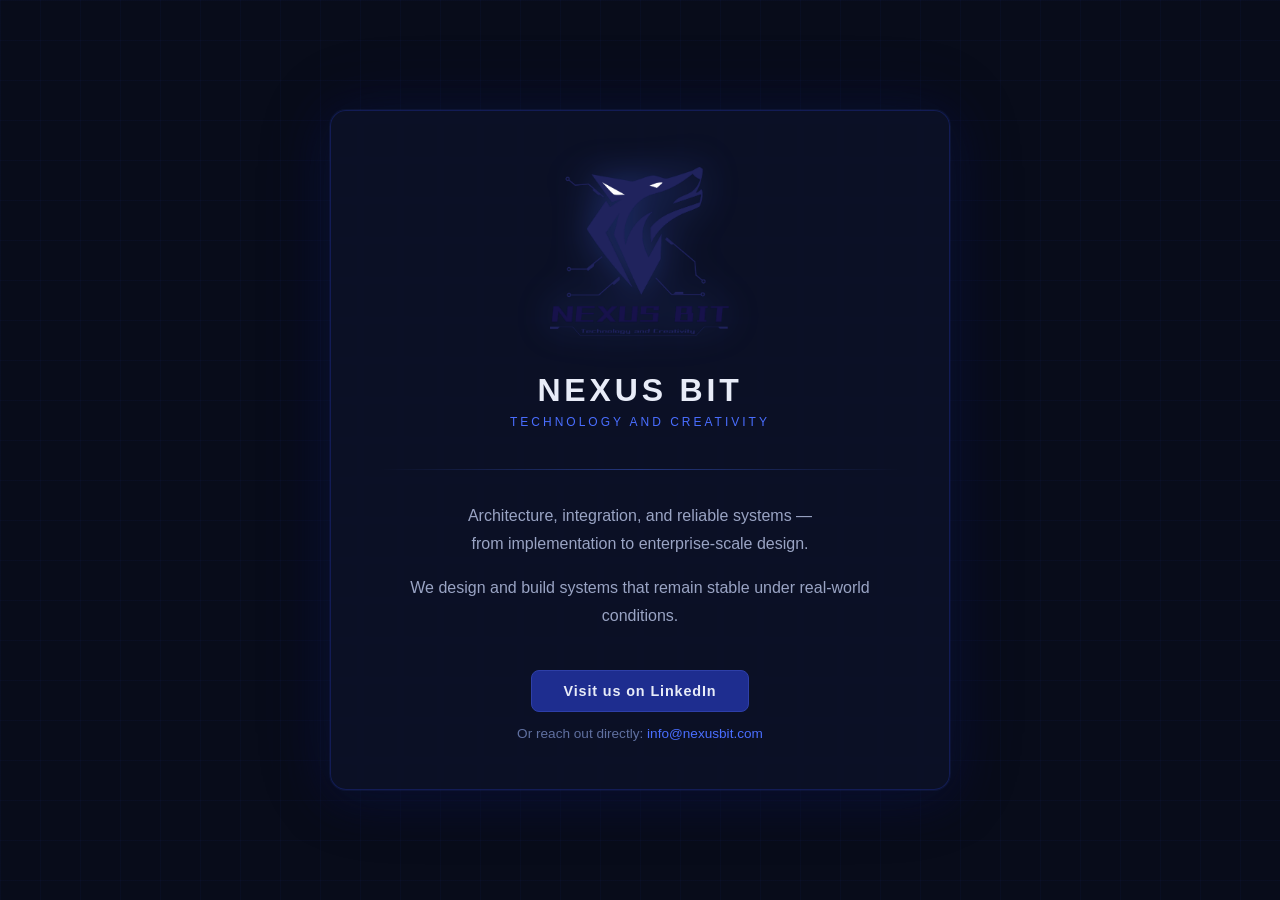
==== index.html @ ad281511 "Initial Commit" ====
<!DOCTYPE html>
<html lang="en">
<head>
  <meta charset="UTF-8">
  <meta name="viewport" content="width=device-width, initial-scale=1.0">
  <title>Nexus Bit</title>
  <style>
    *, *::before, *::after {
      box-sizing: border-box;
      margin: 0;
      padding: 0;
    }

    body {
      background-color: #080c1a;
      color: #c8d0e8;
      font-family: 'Segoe UI', Arial, sans-serif;
      min-height: 100vh;
      display: flex;
      flex-direction: column;
      align-items: center;
      justify-content: center;
      padding: 40px 20px;
      position: relative;
      overflow: hidden;
    }

    /* subtle grid background */
    body::before {
      content: '';
      position: fixed;
      inset: 0;
      background-image:
        linear-gradient(rgba(30, 45, 143, 0.08) 1px, transparent 1px),
        linear-gradient(90deg, rgba(30, 45, 143, 0.08) 1px, transparent 1px);
      background-size: 40px 40px;
      pointer-events: none;
    }

    .card {
      position: relative;
      background: rgba(12, 18, 40, 0.85);
      border: 1px solid rgba(30, 45, 143, 0.45);
      border-radius: 16px;
      padding: 56px 48px 48px;
      max-width: 620px;
      width: 100%;
      text-align: center;
      backdrop-filter: blur(4px);
      box-shadow:
        0 0 0 1px rgba(74, 110, 255, 0.08),
        0 8px 48px rgba(10, 14, 50, 0.7),
        0 0 80px rgba(30, 45, 143, 0.15);
    }

    .logo {
      width: 180px;
      height: auto;
      margin-bottom: 32px;
      filter: drop-shadow(0 0 18px rgba(74, 110, 255, 0.35));
    }

    h1 {
      font-size: 2rem;
      font-weight: 700;
      letter-spacing: 0.12em;
      color: #e8ecf8;
      text-transform: uppercase;
      margin-bottom: 6px;
    }

    .tagline {
      font-size: 0.75rem;
      letter-spacing: 0.25em;
      text-transform: uppercase;
      color: #4a6eff;
      margin-bottom: 40px;
    }

    .divider {
      border: none;
      height: 1px;
      background: linear-gradient(90deg, transparent, rgba(74, 110, 255, 0.4), transparent);
      margin-bottom: 32px;
    }

    .description {
      font-size: 1rem;
      line-height: 1.75;
      color: #9aa4c4;
      margin-bottom: 16px;
    }

    .description:last-of-type {
      margin-bottom: 40px;
    }

    .actions {
      display: flex;
      flex-direction: column;
      gap: 14px;
      align-items: center;
    }

    a.btn {
      display: inline-block;
      padding: 12px 32px;
      border-radius: 8px;
      text-decoration: none;
      font-size: 0.9rem;
      font-weight: 600;
      letter-spacing: 0.06em;
      transition: all 0.2s ease;
    }

    a.btn-primary {
      background: #1e2d8f;
      color: #e8ecf8;
      border: 1px solid #2e3fa8;
    }

    a.btn-primary:hover {
      background: #2a3db8;
      border-color: #4a6eff;
      box-shadow: 0 0 20px rgba(74, 110, 255, 0.3);
      color: #fff;
    }

    .contact {
      font-size: 0.85rem;
      color: #6070a0;
    }

    .contact a {
      color: #4a6eff;
      text-decoration: none;
    }

    .contact a:hover {
      color: #7a96ff;
      text-decoration: underline;
    }
  </style>
</head>
<body>
  <div class="card">
    <img src="images/NexusBit.png" alt="Nexus Bit Logo" class="logo">
    <h1>Nexus Bit</h1>
    <p class="tagline">Technology and Creativity</p>
    <hr class="divider">
    <p class="description">
      Architecture, integration, and reliable systems —<br>
      from implementation to enterprise-scale design.
    </p>
    <p class="description">
      We design and build systems that remain stable under real-world conditions.
    </p>
    <div class="actions">
      <a href="https://linkedin.com/company/nexus-bit" class="btn btn-primary" target="_blank" rel="noopener">
        Visit us on LinkedIn
      </a>
      <p class="contact">
        Or reach out directly: <a href="mailto:info@nexusbit.com">info@nexusbit.com</a>
      </p>
    </div>
  </div>
</body>
</html>
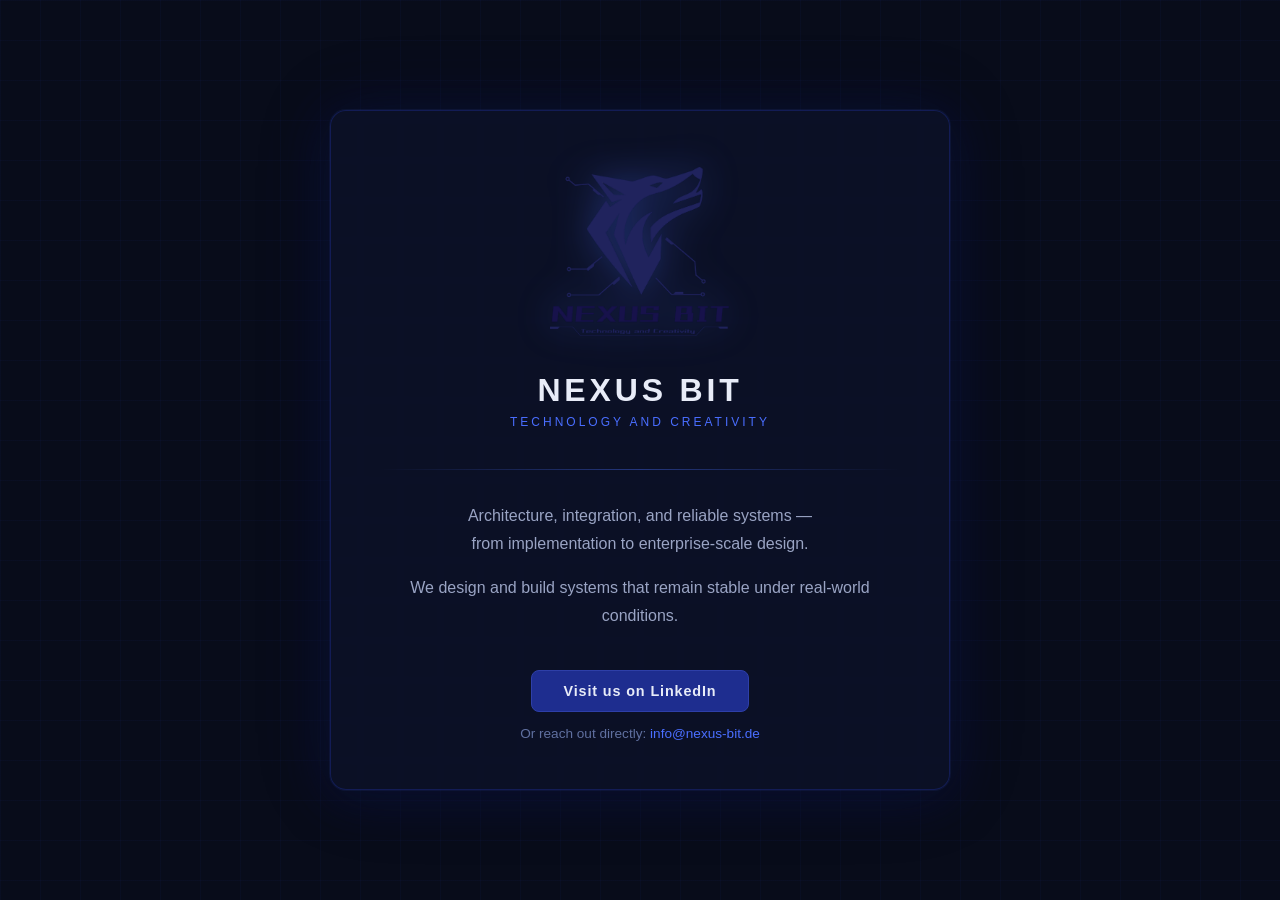
==== commit 870ccb59: "Change Index" ====
--- a/index.html
+++ b/index.html
@@ -160,7 +160,7 @@
         Visit us on LinkedIn
       </a>
       <p class="contact">
-        Or reach out directly: <a href="mailto:info@nexusbit.com">info@nexusbit.com</a>
+        Or reach out directly: <a href="mailto:info@nexus-bit.de">info@nexus-bit.de</a>
       </p>
     </div>
   </div>
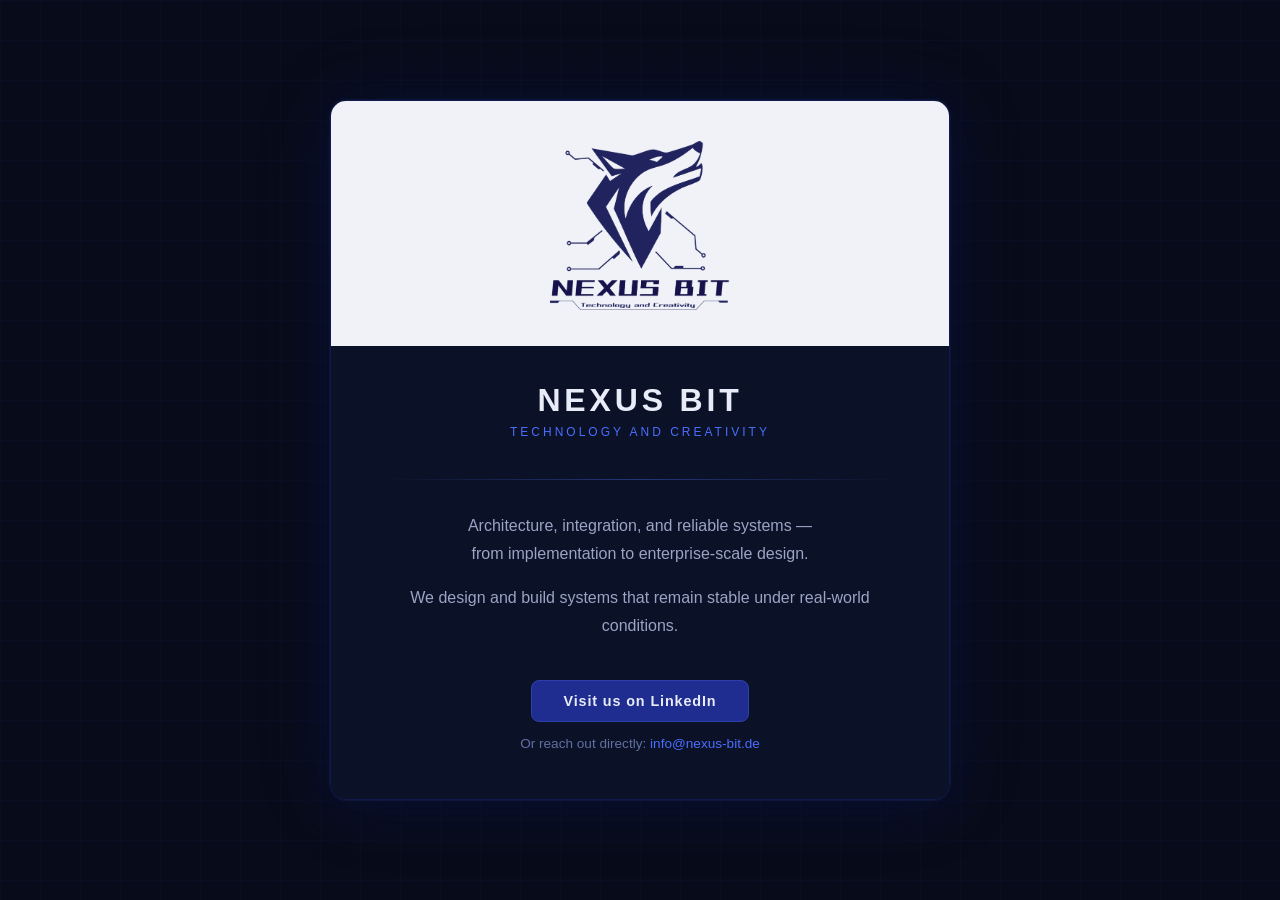
==== commit 3f9ab1ac: "Fix Card" ====
--- a/index.html
+++ b/index.html
@@ -39,25 +39,33 @@
 
     .card {
       position: relative;
-      background: rgba(12, 18, 40, 0.85);
       border: 1px solid rgba(30, 45, 143, 0.45);
       border-radius: 16px;
-      padding: 56px 48px 48px;
       max-width: 620px;
       width: 100%;
       text-align: center;
-      backdrop-filter: blur(4px);
+      overflow: hidden;
       box-shadow:
         0 0 0 1px rgba(74, 110, 255, 0.08),
         0 8px 48px rgba(10, 14, 50, 0.7),
         0 0 80px rgba(30, 45, 143, 0.15);
     }
 
+    .card-header {
+      background: #f0f2f8;
+      padding: 40px 48px 32px;
+    }
+
+    .card-body {
+      background: rgba(12, 18, 40, 0.95);
+      padding: 36px 48px 48px;
+      backdrop-filter: blur(4px);
+    }
+
     .logo {
       width: 180px;
       height: auto;
-      margin-bottom: 32px;
-      filter: drop-shadow(0 0 18px rgba(74, 110, 255, 0.35));
+      margin-bottom: 0;
     }
 
     h1 {
@@ -144,7 +152,10 @@
 </head>
 <body>
   <div class="card">
-    <img src="images/NexusBit.png" alt="Nexus Bit Logo" class="logo">
+    <div class="card-header">
+      <img src="images/NexusBit.png" alt="Nexus Bit Logo" class="logo">
+    </div>
+    <div class="card-body">
     <h1>Nexus Bit</h1>
     <p class="tagline">Technology and Creativity</p>
     <hr class="divider">
@@ -163,6 +174,7 @@
         Or reach out directly: <a href="mailto:info@nexus-bit.de">info@nexus-bit.de</a>
       </p>
     </div>
+    </div>
   </div>
 </body>
 </html>
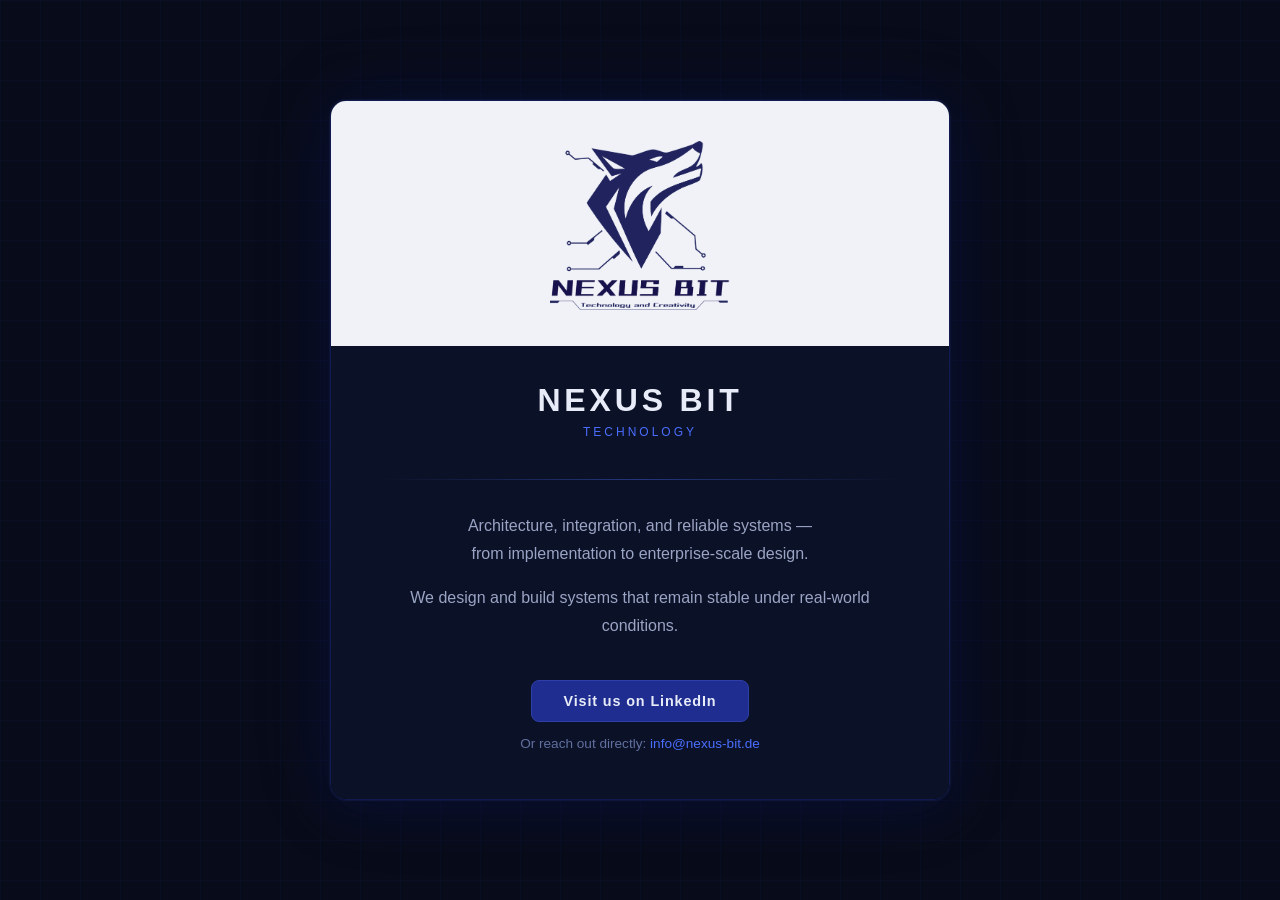
==== commit 6a297908: "Fix Index" ====
--- a/index.html
+++ b/index.html
@@ -157,7 +157,7 @@
     </div>
     <div class="card-body">
     <h1>Nexus Bit</h1>
-    <p class="tagline">Technology and Creativity</p>
+    <p class="tagline">Technology</p>
     <hr class="divider">
     <p class="description">
       Architecture, integration, and reliable systems —<br>
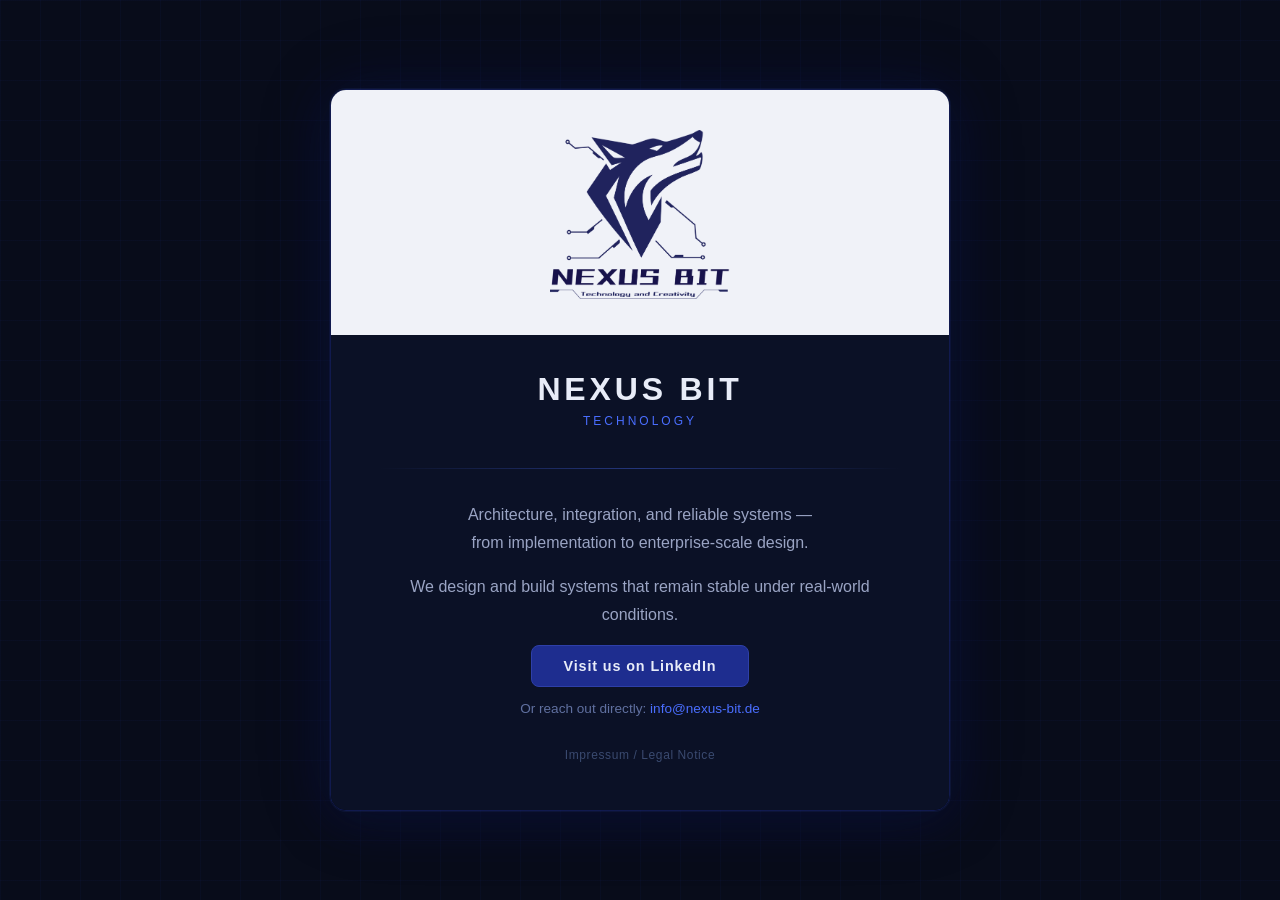
==== commit 3100fc49: "Add Impressum" ====
--- a/index.html
+++ b/index.html
@@ -174,6 +174,9 @@
         Or reach out directly: <a href="mailto:info@nexus-bit.de">info@nexus-bit.de</a>
       </p>
     </div>
+    <p style="margin-top: 32px; font-size: 0.75rem;">
+      <a href="/impressum.html" style="color: #3a4a70; text-decoration: none; letter-spacing: 0.05em;">Impressum / Legal Notice</a>
+    </p>
     </div>
   </div>
 </body>
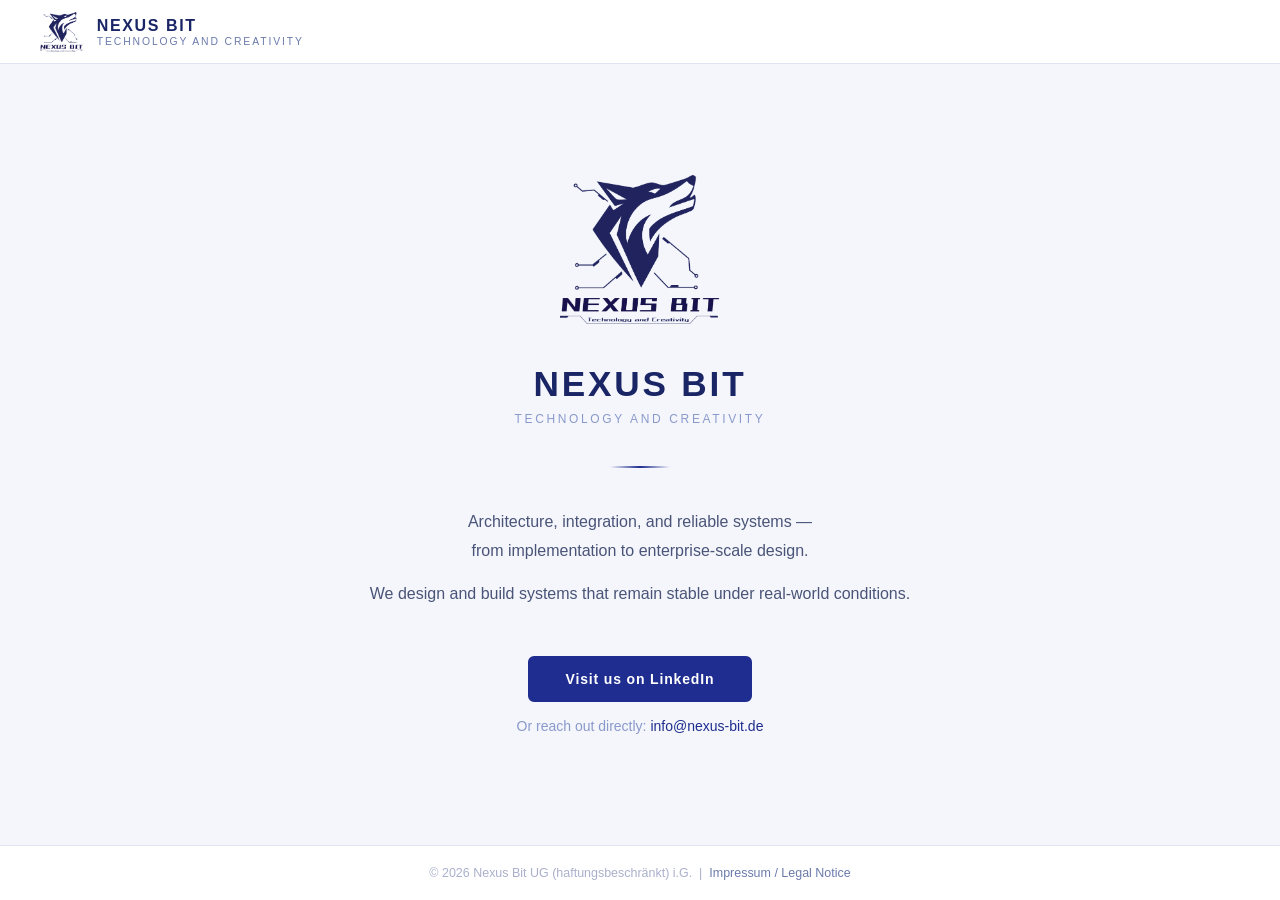
==== commit 92a3d323: "Merge pull request #16 from sgimm/dev Change to a Lighter Style" ====
--- a/index.html
+++ b/index.html
@@ -4,180 +4,127 @@
   <meta charset="UTF-8">
   <meta name="viewport" content="width=device-width, initial-scale=1.0">
   <title>Nexus Bit</title>
+  <link rel="stylesheet" href="style.css">
   <style>
-    *, *::before, *::after {
-      box-sizing: border-box;
-      margin: 0;
-      padding: 0;
+    main {
+      flex: 1;
+      display: flex;
+      align-items: center;
+      justify-content: center;
+      padding: 60px 24px;
     }
 
-    body {
-      background-color: #080c1a;
-      color: #c8d0e8;
-      font-family: 'Segoe UI', Arial, sans-serif;
-      min-height: 100vh;
-      display: flex;
-      flex-direction: column;
-      align-items: center;
-      justify-content: center;
-      padding: 40px 20px;
-      position: relative;
-      overflow: hidden;
+    .hero {
+      max-width: 640px;
+      width: 100%;
+      text-align: center;
     }
 
-    /* subtle grid background */
-    body::before {
-      content: '';
-      position: fixed;
-      inset: 0;
-      background-image:
-        linear-gradient(rgba(30, 45, 143, 0.08) 1px, transparent 1px),
-        linear-gradient(90deg, rgba(30, 45, 143, 0.08) 1px, transparent 1px);
-      background-size: 40px 40px;
-      pointer-events: none;
-    }
-
-    .card {
-      position: relative;
-      border: 1px solid rgba(30, 45, 143, 0.45);
-      border-radius: 16px;
-      max-width: 620px;
-      width: 100%;
-      text-align: center;
-      overflow: hidden;
-      box-shadow:
-        0 0 0 1px rgba(74, 110, 255, 0.08),
-        0 8px 48px rgba(10, 14, 50, 0.7),
-        0 0 80px rgba(30, 45, 143, 0.15);
-    }
-
-    .card-header {
-      background: #f0f2f8;
-      padding: 40px 48px 32px;
-    }
-
-    .card-body {
-      background: rgba(12, 18, 40, 0.95);
-      padding: 36px 48px 48px;
-      backdrop-filter: blur(4px);
-    }
-
-    .logo {
-      width: 180px;
+    .hero-logo {
+      width: 160px;
       height: auto;
-      margin-bottom: 0;
+      margin-bottom: 36px;
     }
 
     h1 {
-      font-size: 2rem;
+      font-size: 2.2rem;
       font-weight: 700;
-      letter-spacing: 0.12em;
-      color: #e8ecf8;
+      letter-spacing: 0.08em;
       text-transform: uppercase;
-      margin-bottom: 6px;
+      color: #1a2566;
+      margin-bottom: 8px;
     }
 
     .tagline {
       font-size: 0.75rem;
-      letter-spacing: 0.25em;
+      letter-spacing: 0.22em;
       text-transform: uppercase;
-      color: #4a6eff;
+      color: #8a99cc;
       margin-bottom: 40px;
     }
 
     .divider {
       border: none;
-      height: 1px;
-      background: linear-gradient(90deg, transparent, rgba(74, 110, 255, 0.4), transparent);
-      margin-bottom: 32px;
+      height: 2px;
+      background: linear-gradient(90deg, transparent, #1e2d8f, transparent);
+      margin: 0 auto 40px;
+      width: 60px;
     }
 
     .description {
       font-size: 1rem;
-      line-height: 1.75;
-      color: #9aa4c4;
-      margin-bottom: 16px;
+      line-height: 1.8;
+      color: #4a5478;
+      margin-bottom: 14px;
     }
 
     .description:last-of-type {
-      margin-bottom: 40px;
+      margin-bottom: 48px;
     }
 
     .actions {
       display: flex;
       flex-direction: column;
-      gap: 14px;
       align-items: center;
-    }
-
-    a.btn {
-      display: inline-block;
-      padding: 12px 32px;
-      border-radius: 8px;
-      text-decoration: none;
-      font-size: 0.9rem;
-      font-weight: 600;
-      letter-spacing: 0.06em;
-      transition: all 0.2s ease;
-    }
-
-    a.btn-primary {
-      background: #1e2d8f;
-      color: #e8ecf8;
-      border: 1px solid #2e3fa8;
-    }
-
-    a.btn-primary:hover {
-      background: #2a3db8;
-      border-color: #4a6eff;
-      box-shadow: 0 0 20px rgba(74, 110, 255, 0.3);
-      color: #fff;
+      gap: 16px;
     }
 
     .contact {
-      font-size: 0.85rem;
-      color: #6070a0;
+      font-size: 0.875rem;
+      color: #8a99cc;
     }
 
     .contact a {
-      color: #4a6eff;
+      color: #1e2d8f;
       text-decoration: none;
+      font-weight: 500;
     }
 
     .contact a:hover {
-      color: #7a96ff;
       text-decoration: underline;
     }
   </style>
 </head>
 <body>
-  <div class="card">
-    <div class="card-header">
-      <img src="images/NexusBit.png" alt="Nexus Bit Logo" class="logo">
+
+  <header>
+    <div class="header-brand">
+      <img src="images/NexusBit.png" alt="Nexus Bit Logo">
+      <div class="header-brand-text">
+        <strong>Nexus Bit</strong>
+        <span>Technology and Creativity</span>
+      </div>
     </div>
-    <div class="card-body">
-    <h1>Nexus Bit</h1>
-    <p class="tagline">Technology</p>
-    <hr class="divider">
-    <p class="description">
-      Architecture, integration, and reliable systems —<br>
-      from implementation to enterprise-scale design.
-    </p>
-    <p class="description">
-      We design and build systems that remain stable under real-world conditions.
-    </p>
-    <div class="actions">
-      <a href="https://linkedin.com/company/nexus-bit" class="btn btn-primary" target="_blank" rel="noopener">
-        Visit us on LinkedIn
-      </a>
-      <p class="contact">
-        Or reach out directly: <a href="mailto:info@nexus-bit.de">info@nexus-bit.de</a>
+  </header>
+
+  <main>
+    <div class="hero">
+      <img src="images/NexusBit.png" alt="Nexus Bit" class="hero-logo">
+      <h1>Nexus Bit</h1>
+      <p class="tagline">Technology and Creativity</p>
+      <hr class="divider">
+      <p class="description">
+        Architecture, integration, and reliable systems —<br>
+        from implementation to enterprise-scale design.
       </p>
+      <p class="description">
+        We design and build systems that remain stable under real-world conditions.
+      </p>
+      <div class="actions">
+        <a href="https://linkedin.com/company/nexus-bit" class="btn btn-primary" target="_blank" rel="noopener">
+          Visit us on LinkedIn
+        </a>
+        <p class="contact">
+          Or reach out directly: <a href="mailto:info@nexus-bit.de">info@nexus-bit.de</a>
+        </p>
+      </div>
     </div>
-    <p style="margin-top: 32px; font-size: 0.75rem;">
-      <a href="/impressum.html" style="color: #3a4a70; text-decoration: none; letter-spacing: 0.05em;">Impressum / Legal Notice</a>
-    </p>
-    </div>
-  </div>
+  </main>
+
+  <footer>
+    &copy; 2026 Nexus Bit UG (haftungsbeschränkt) i.G. &nbsp;|&nbsp;
+    <a href="/impressum.html">Impressum / Legal Notice</a>
+  </footer>
+
 </body>
 </html>
--- a/style.css
+++ b/style.css
@@ -0,0 +1,103 @@
+/* ── Reset ── */
+*, *::before, *::after {
+  box-sizing: border-box;
+  margin: 0;
+  padding: 0;
+}
+
+/* ── Base ── */
+body {
+  background-color: #f4f6fb;
+  color: #1a1f36;
+  font-family: 'Segoe UI', Arial, sans-serif;
+  min-height: 100vh;
+  display: flex;
+  flex-direction: column;
+}
+
+/* ── Header ── */
+header {
+  background: #fff;
+  border-bottom: 1px solid #e0e4f0;
+  padding: 0 40px;
+  height: 64px;
+  display: flex;
+  align-items: center;
+  justify-content: space-between;
+}
+
+.header-brand {
+  display: flex;
+  align-items: center;
+  gap: 14px;
+  text-decoration: none;
+}
+
+.header-brand img {
+  height: 40px;
+  width: auto;
+}
+
+.header-brand-text {
+  display: flex;
+  flex-direction: column;
+}
+
+.header-brand-text strong {
+  font-size: 1rem;
+  font-weight: 700;
+  letter-spacing: 0.1em;
+  text-transform: uppercase;
+  color: #1a2566;
+  line-height: 1.2;
+}
+
+.header-brand-text span {
+  font-size: 0.65rem;
+  letter-spacing: 0.18em;
+  text-transform: uppercase;
+  color: #6b7aab;
+}
+
+/* ── Buttons ── */
+a.btn {
+  display: inline-block;
+  padding: 13px 36px;
+  border-radius: 6px;
+  text-decoration: none;
+  font-size: 0.875rem;
+  font-weight: 600;
+  letter-spacing: 0.06em;
+  transition: all 0.18s ease;
+}
+
+a.btn-primary {
+  background: #1e2d8f;
+  color: #fff;
+  border: 2px solid #1e2d8f;
+}
+
+a.btn-primary:hover {
+  background: #2a3db8;
+  border-color: #2a3db8;
+  box-shadow: 0 4px 16px rgba(30, 45, 143, 0.25);
+}
+
+/* ── Footer ── */
+footer {
+  text-align: center;
+  padding: 20px;
+  border-top: 1px solid #e0e4f0;
+  background: #fff;
+  font-size: 0.78rem;
+  color: #aab0cc;
+}
+
+footer a {
+  color: #6b7aab;
+  text-decoration: none;
+}
+
+footer a:hover {
+  text-decoration: underline;
+}
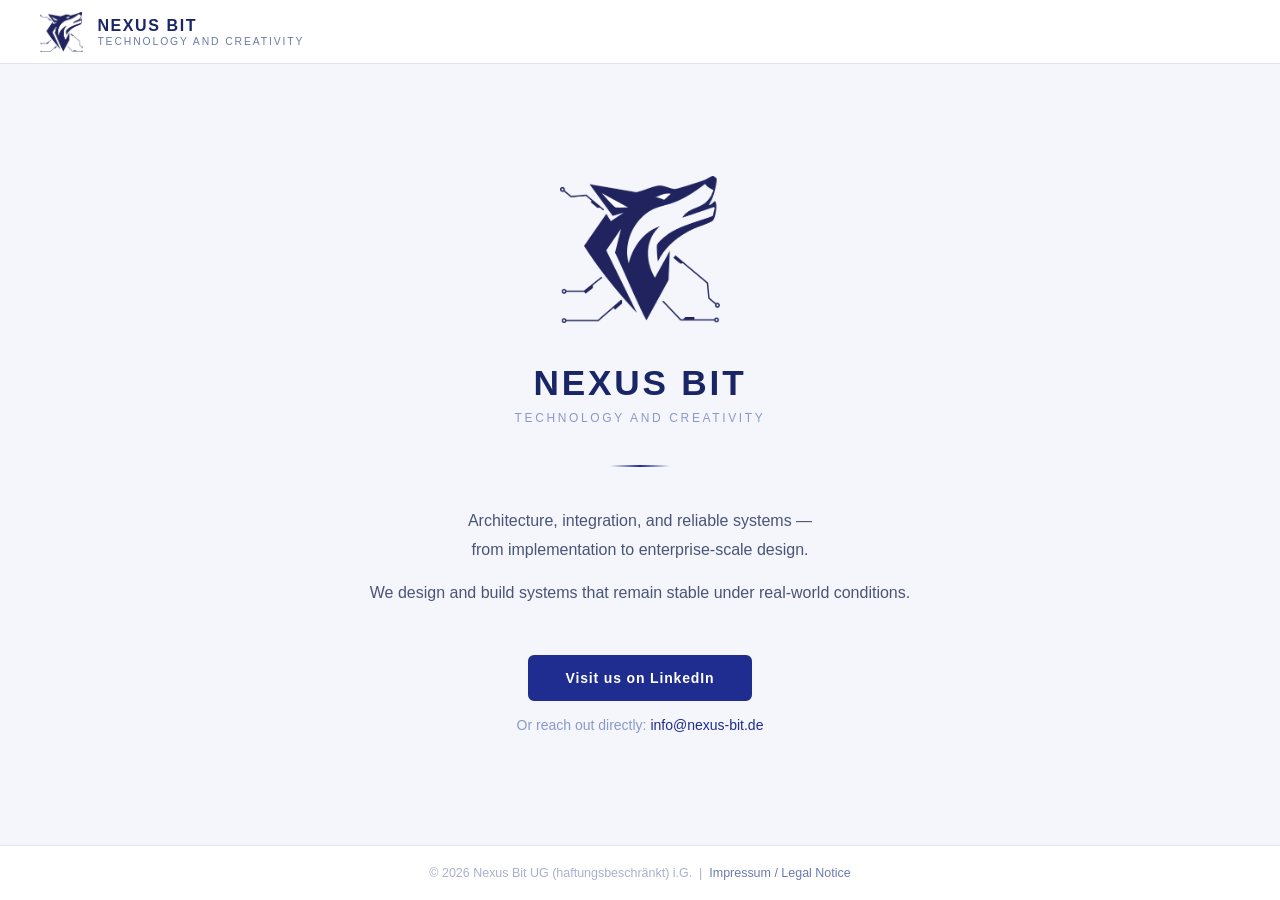
==== commit fe61ec13: "Merge pull request #17 from sgimm/dev Change Logo To Icon" ====
--- a/index.html
+++ b/index.html
@@ -89,7 +89,7 @@
 
   <header>
     <div class="header-brand">
-      <img src="images/NexusBit.png" alt="Nexus Bit Logo">
+      <img src="images/NexusBitIcon.png" alt="Nexus Bit Logo">
       <div class="header-brand-text">
         <strong>Nexus Bit</strong>
         <span>Technology and Creativity</span>
@@ -99,7 +99,7 @@
 
   <main>
     <div class="hero">
-      <img src="images/NexusBit.png" alt="Nexus Bit" class="hero-logo">
+      <img src="images/NexusBitIcon.png" alt="Nexus Bit" class="hero-logo">
       <h1>Nexus Bit</h1>
       <p class="tagline">Technology and Creativity</p>
       <hr class="divider">
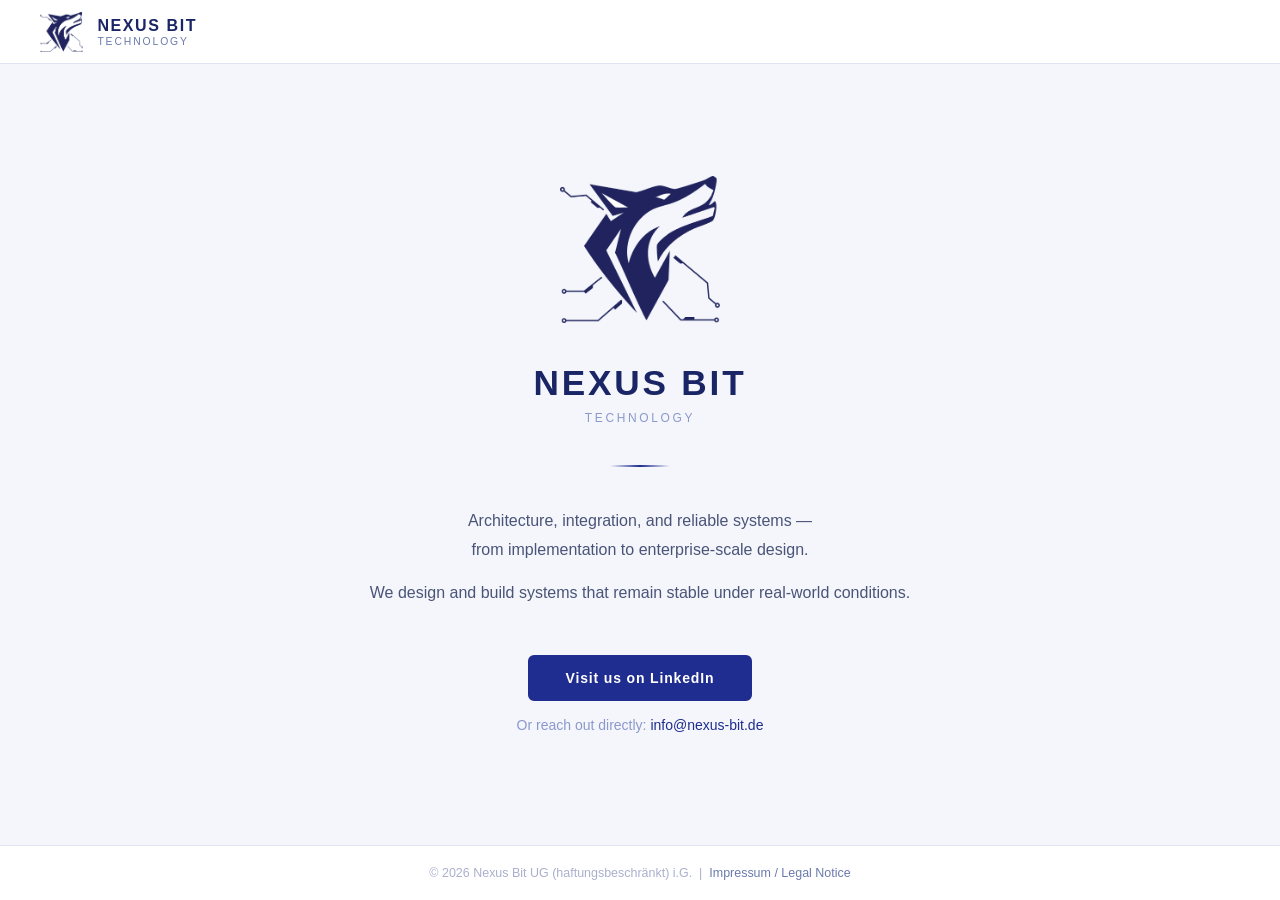
==== commit 016c2d96: "Change Tagline" ====
--- a/index.html
+++ b/index.html
@@ -92,7 +92,7 @@
       <img src="images/NexusBitIcon.png" alt="Nexus Bit Logo">
       <div class="header-brand-text">
         <strong>Nexus Bit</strong>
-        <span>Technology and Creativity</span>
+        <span>Technology</span>
       </div>
     </div>
   </header>
@@ -101,7 +101,7 @@
     <div class="hero">
       <img src="images/NexusBitIcon.png" alt="Nexus Bit" class="hero-logo">
       <h1>Nexus Bit</h1>
-      <p class="tagline">Technology and Creativity</p>
+      <p class="tagline">Technology</p>
       <hr class="divider">
       <p class="description">
         Architecture, integration, and reliable systems —<br>
